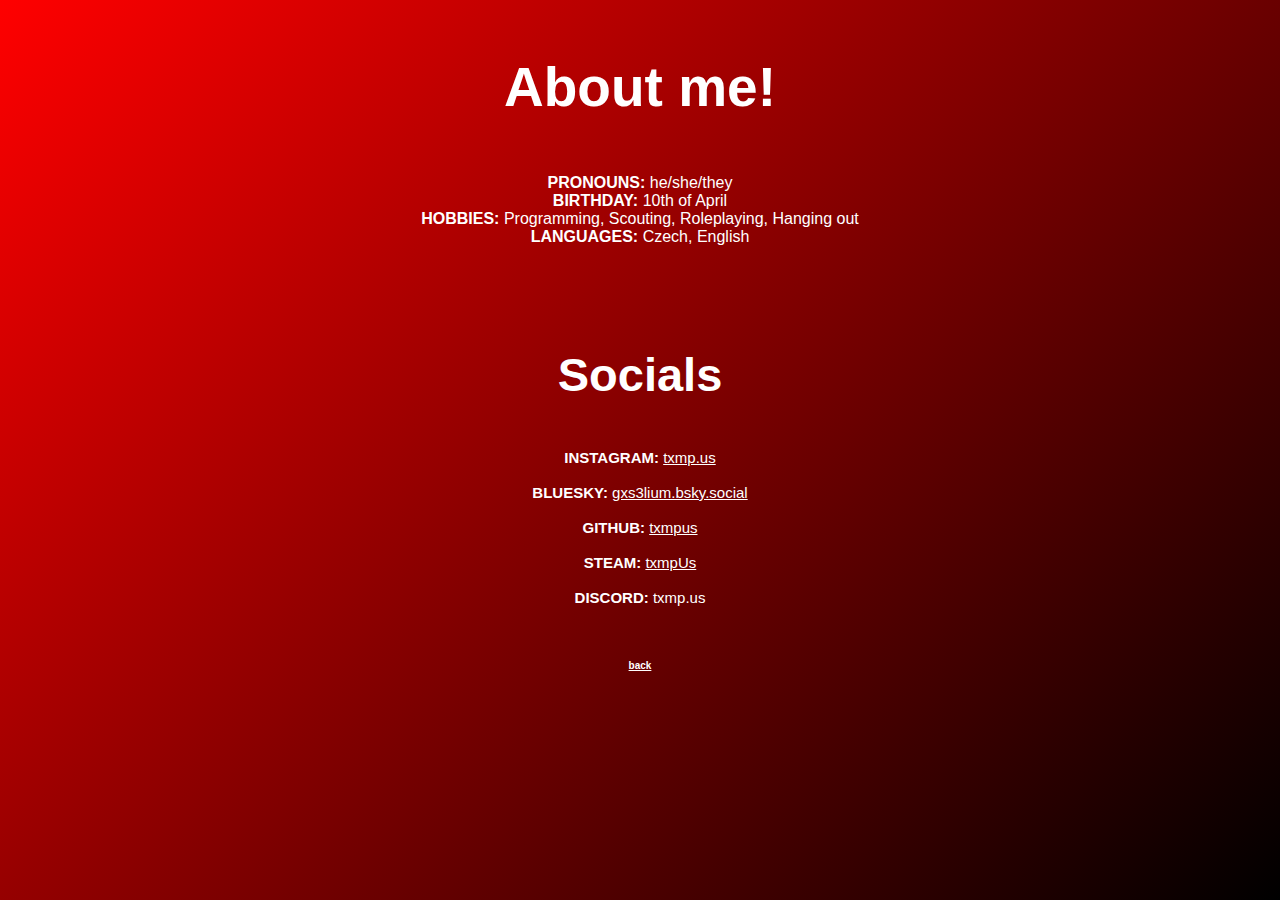
==== about.html @ 014c97c3 "Update about.html" ====
<!DOCTYPE html>
<html>
<head>
<meta name="viewport" content="width=device-width, initial-scale=1">
<style>

body {
   background: hsla(0, 100%, 50%, 1);
   background: linear-gradient(315deg, hsla(0, 100%, 50%, 1) 0%, hsla(0, 0%, 0%, 1) 100%);
   background: -moz-linear-gradient(315deg, hsla(0, 100%, 50%, 1) 0%, hsla(0, 0%, 0%, 1) 100%);
   background: -webkit-linear-gradient(315deg, hsla(0, 100%, 50%, 1) 0%, hsla(0, 0%, 0%, 1) 100%);
   filter: progid: DXImageTransform.Microsoft.gradient( startColorstr="#FF0000", endColorstr="#000000", GradientType=1 );
}

body, html {
  height: 100%;
  margin: 0;
  color: white;
  text-align: center;
  font-family: "Poppins", sans-serif;
  font-weight: 400;
  font-style: normal;
}
h1 {
  height: 100%;
  margin: 0;
  color: white;
  font-family: "Poppins", sans-serif;
  font-weight: 600;
  font-style: normal;
  font-size: 55px;
}

h3 {
  height: 100%;
  margin: 0;
  color: white;
  font-family: "Poppins", sans-serif;
  font-weight: 600;
  font-style: normal;
  font-size: 47px;
}

h5 {
  height: 100%;
  margin: 0;
  color: white;
  font-family: "Poppins", sans-serif;
  font-weight: 400;
  font-style: normal;
  font-size: 15px;
}

#back {
  height: 100%;
  margin: 0;
  color: white;
  font-family: "Poppins", sans-serif;
  font-weight: 600;
  font-style: normal;
  font-size: 10px;
}
  
#scrollbar {
  overflow-y: hidden;
}

a:link    {color: white}
a:visited    {color: white}
a:active    {color: white}

</style>
</head>
<body>
<div id="scrollbar">

<b><h1><p align="center">About me!</p></h1></b>
<p></p>
<b>PRONOUNS:</b> he/she/they <br>
<b>BIRTHDAY:</b> 10th of April <br>
<b>HOBBIES:</b> Programming, Scouting, Roleplaying, Hanging out <br>
<b>LANGUAGES:</b> Czech, English <br>
<br>
<br>
<br>
<b><h3><p align="center">Socials</p></h3></b>
<p></p>
<h5><b>INSTAGRAM: </b><a href="https://www.instagram.com/txmp.us/" target="_blank">txmp.us</a></h5> <br>
<h5><b>BLUESKY: </b><a href="https://bsky.app/profile/gxs3lium.bsky.social" target="_blank">gxs3lium.bsky.social</a></h5> <br>
<h5><b>GITHUB: </b><a href="https://github.com/txmpus" target="_blank">txmpus</a></h5> <br>
<h5><b>STEAM: </b><a href="https://steamcommunity.com/id/txmpUs/" target="_blank">txmpUs</a></h5> <br>
<h5><b>DISCORD: </b>txmp.us</h5> <br>
<br>
<br>
<div id="back">
<a href="https://txmpus.github.io/">back</a>
</div>


</div>
</body>
</html>
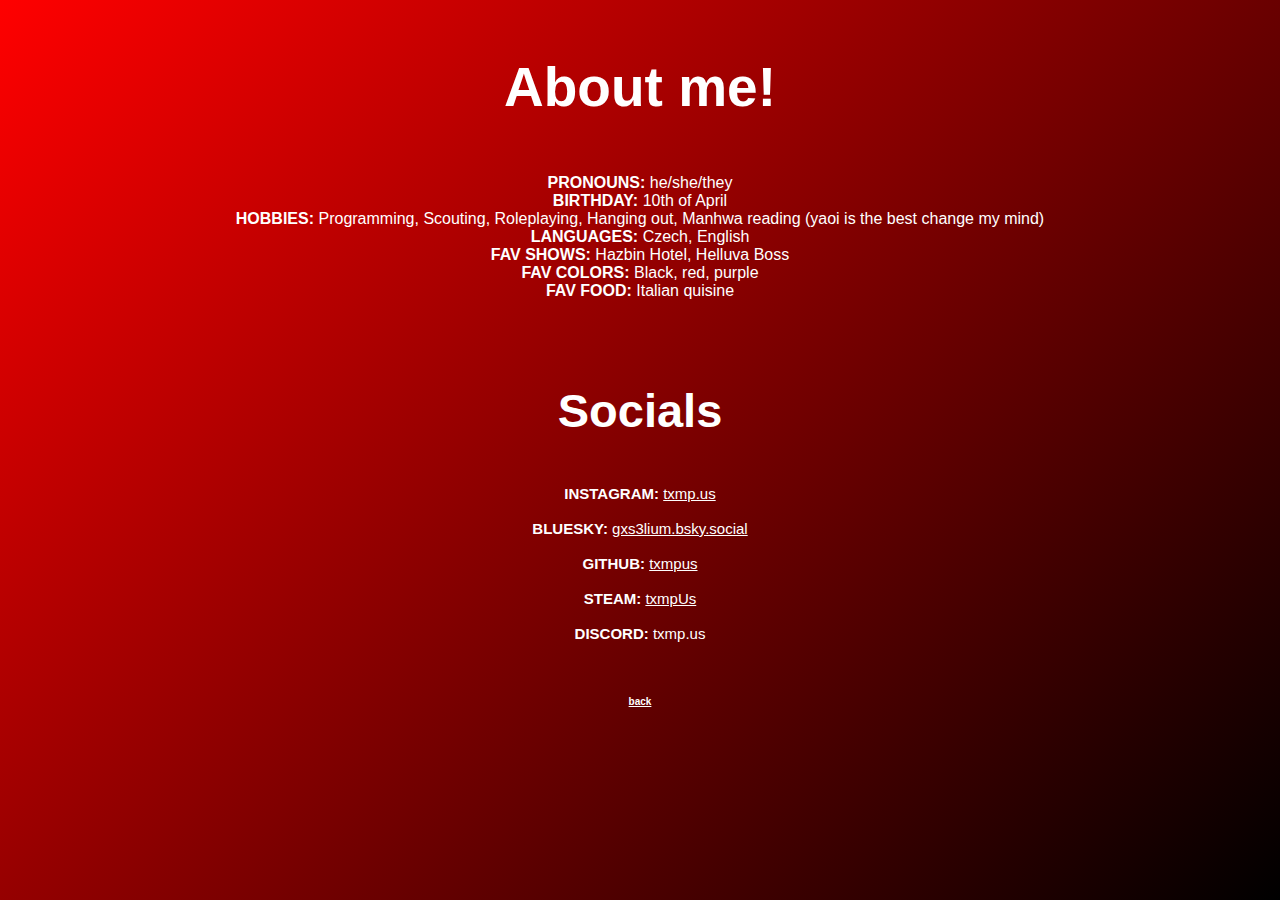
==== commit 49b0b9c8: "Update about.html" ====
--- a/about.html
+++ b/about.html
@@ -78,9 +78,11 @@
 <p></p>
 <b>PRONOUNS:</b> he/she/they <br>
 <b>BIRTHDAY:</b> 10th of April <br>
-<b>HOBBIES:</b> Programming, Scouting, Roleplaying, Hanging out <br>
+<b>HOBBIES:</b> Programming, Scouting, Roleplaying, Hanging out, Manhwa reading (yaoi is the best change my mind) <br>
 <b>LANGUAGES:</b> Czech, English <br>
-<br>
+<b>FAV SHOWS:</b> Hazbin Hotel, Helluva Boss <br>
+<b>FAV COLORS:</b> Black, red, purple <br>
+<b>FAV FOOD:</b> Italian quisine <br>
 <br>
 <br>
 <b><h3><p align="center">Socials</p></h3></b>
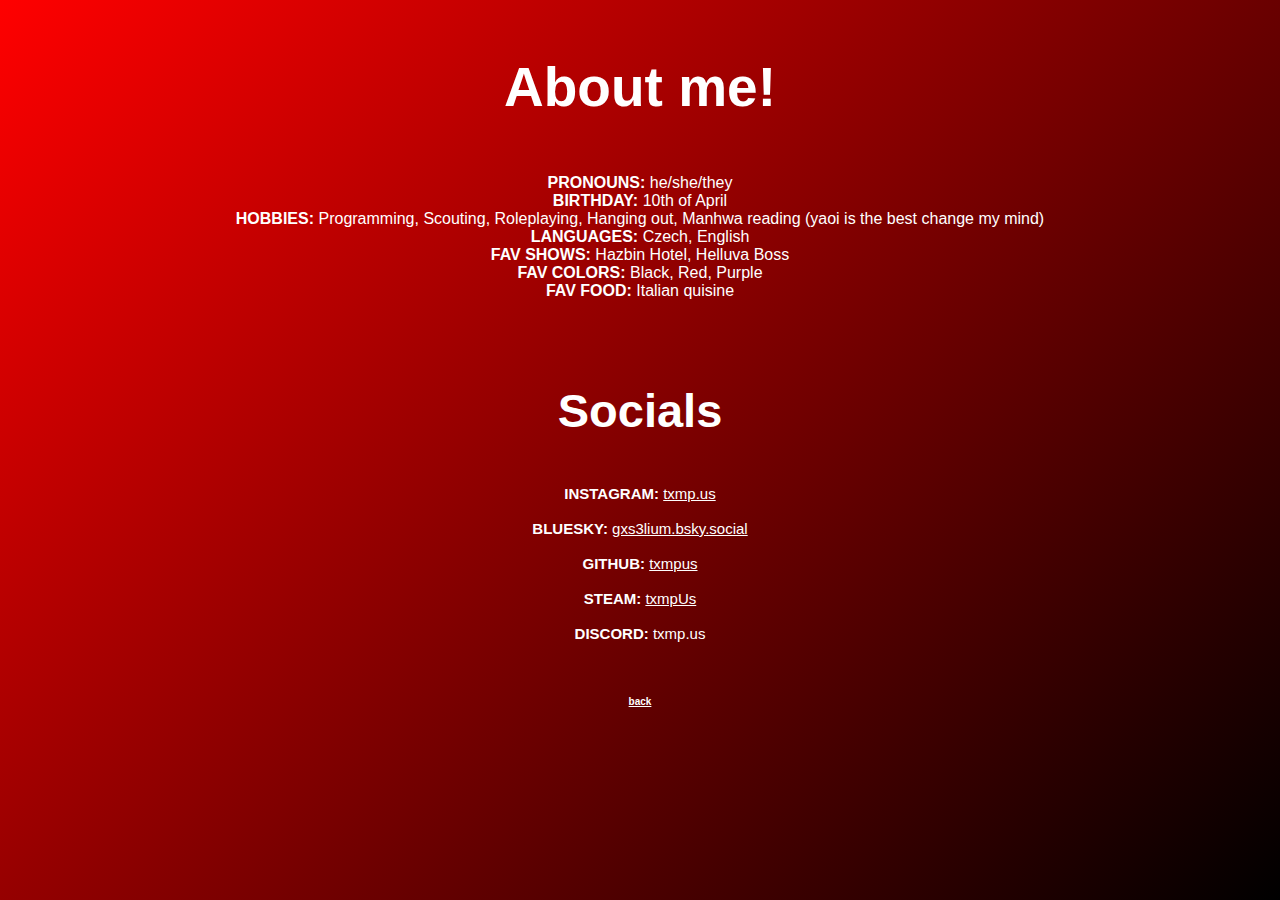
==== commit ebd29c4c: "Update about.html" ====
--- a/about.html
+++ b/about.html
@@ -81,7 +81,7 @@
 <b>HOBBIES:</b> Programming, Scouting, Roleplaying, Hanging out, Manhwa reading (yaoi is the best change my mind) <br>
 <b>LANGUAGES:</b> Czech, English <br>
 <b>FAV SHOWS:</b> Hazbin Hotel, Helluva Boss <br>
-<b>FAV COLORS:</b> Black, red, purple <br>
+<b>FAV COLORS:</b> Black, Red, Purple <br>
 <b>FAV FOOD:</b> Italian quisine <br>
 <br>
 <br>
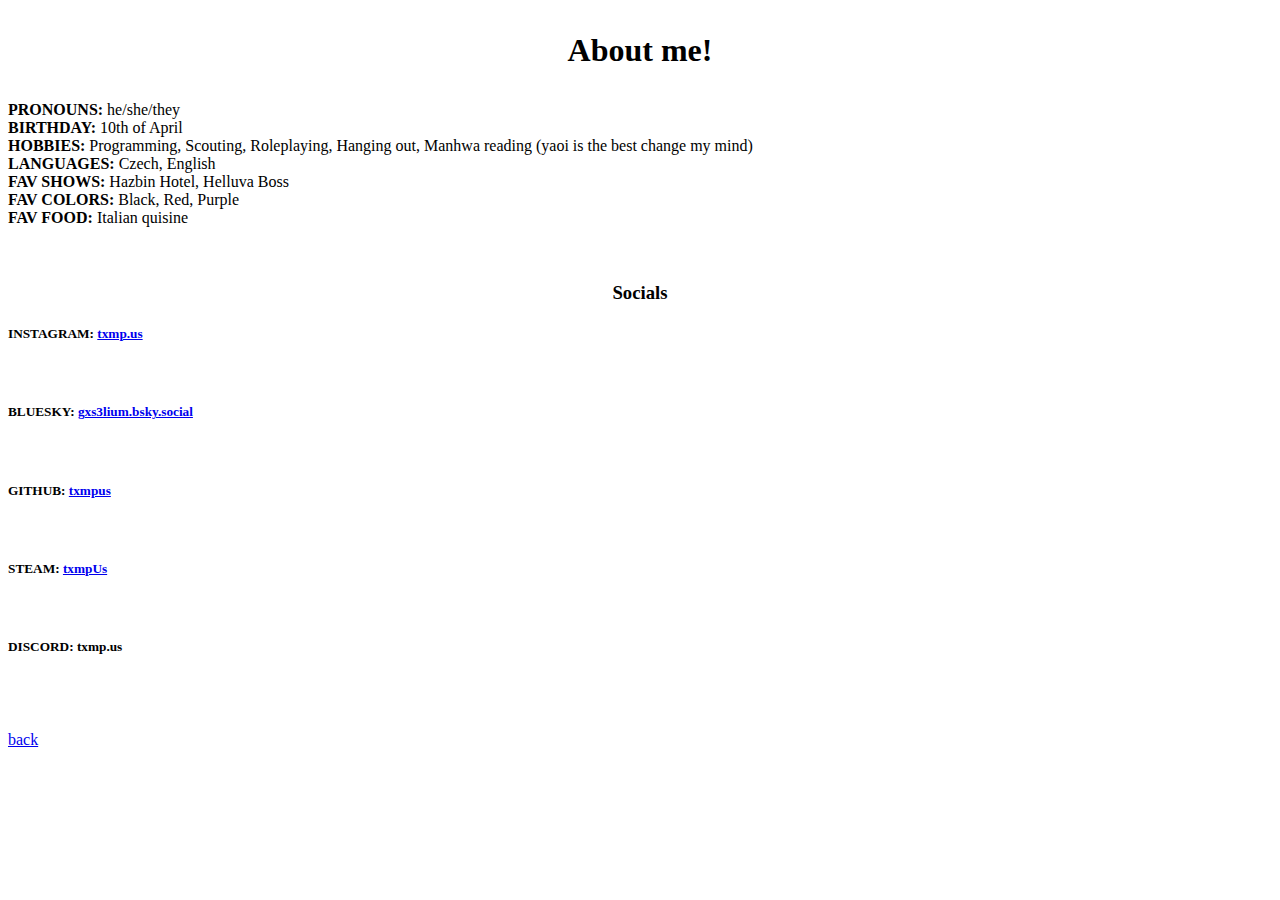
==== commit dace97f8: "Update about.html" ====
--- a/about.html
+++ b/about.html
@@ -2,74 +2,8 @@
 <html>
 <head>
 <meta name="viewport" content="width=device-width, initial-scale=1">
-<style>
+<link rel="stylesheet" href="about.css">
 
-body {
-   background: hsla(0, 100%, 50%, 1);
-   background: linear-gradient(315deg, hsla(0, 100%, 50%, 1) 0%, hsla(0, 0%, 0%, 1) 100%);
-   background: -moz-linear-gradient(315deg, hsla(0, 100%, 50%, 1) 0%, hsla(0, 0%, 0%, 1) 100%);
-   background: -webkit-linear-gradient(315deg, hsla(0, 100%, 50%, 1) 0%, hsla(0, 0%, 0%, 1) 100%);
-   filter: progid: DXImageTransform.Microsoft.gradient( startColorstr="#FF0000", endColorstr="#000000", GradientType=1 );
-}
-
-body, html {
-  height: 100%;
-  margin: 0;
-  color: white;
-  text-align: center;
-  font-family: "Poppins", sans-serif;
-  font-weight: 400;
-  font-style: normal;
-}
-h1 {
-  height: 100%;
-  margin: 0;
-  color: white;
-  font-family: "Poppins", sans-serif;
-  font-weight: 600;
-  font-style: normal;
-  font-size: 55px;
-}
-
-h3 {
-  height: 100%;
-  margin: 0;
-  color: white;
-  font-family: "Poppins", sans-serif;
-  font-weight: 600;
-  font-style: normal;
-  font-size: 47px;
-}
-
-h5 {
-  height: 100%;
-  margin: 0;
-  color: white;
-  font-family: "Poppins", sans-serif;
-  font-weight: 400;
-  font-style: normal;
-  font-size: 15px;
-}
-
-#back {
-  height: 100%;
-  margin: 0;
-  color: white;
-  font-family: "Poppins", sans-serif;
-  font-weight: 600;
-  font-style: normal;
-  font-size: 10px;
-}
-  
-#scrollbar {
-  overflow-y: hidden;
-}
-
-a:link    {color: white}
-a:visited    {color: white}
-a:active    {color: white}
-
-</style>
 </head>
 <body>
 <div id="scrollbar">
--- a/about.css
+++ b/about.css
@@ -0,0 +1 @@
+
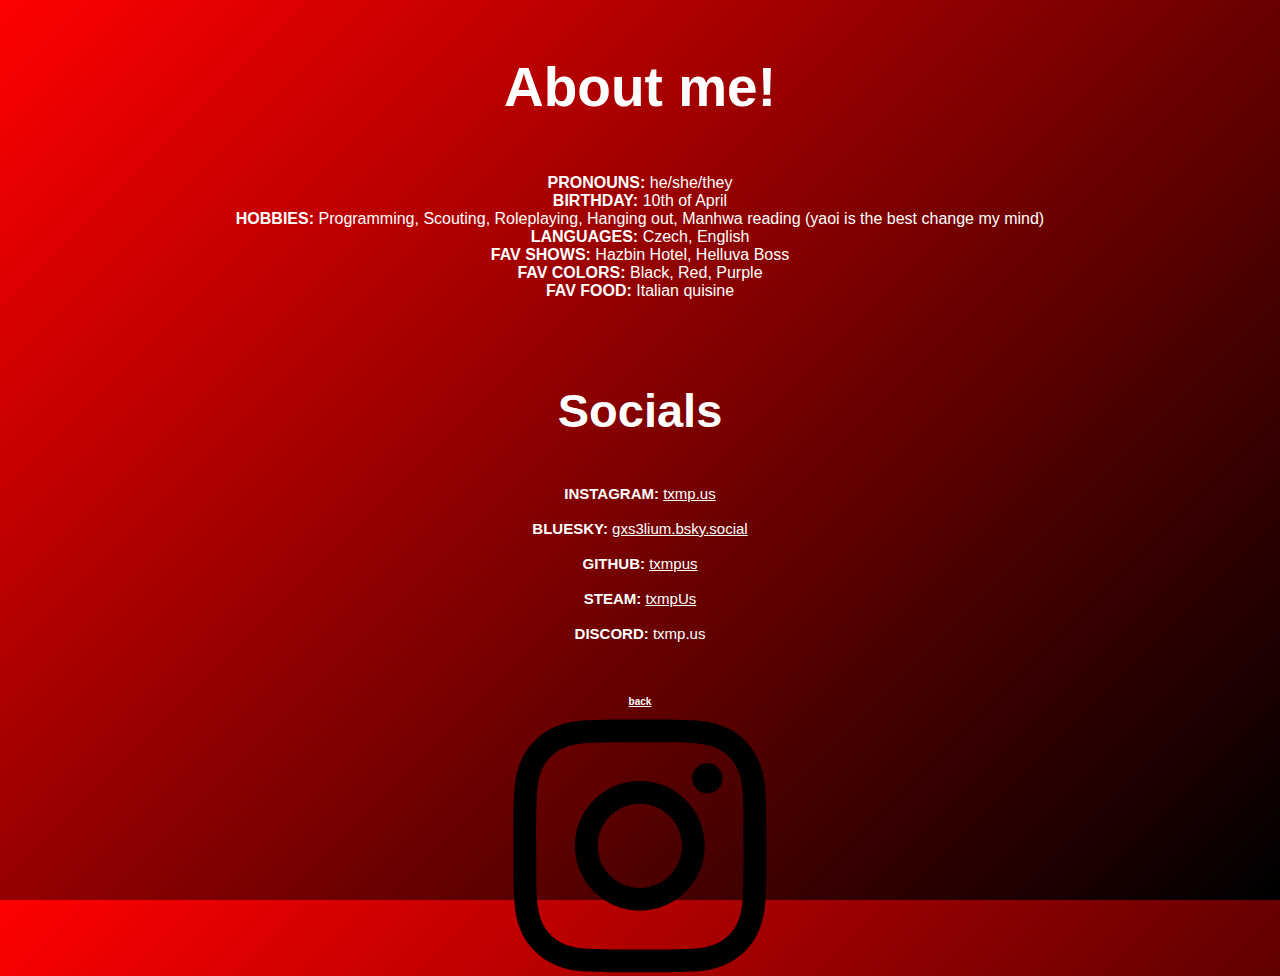
==== commit 2a713812: "Update about.html" ====
--- a/about.html
+++ b/about.html
@@ -30,6 +30,9 @@
 <br>
 <div id="back">
 <a href="https://txmpus.github.io/">back</a>
+<br>
+<br>
+<a href="https://www.instagram.com/txmp.us/" target="_blank"><img src="instagram.svg"></a>
 </div>
 
 
--- a/about.css
+++ b/about.css
@@ -1 +1,64 @@
+body {
+   background: hsla(0, 100%, 50%, 1);
+   background: linear-gradient(315deg, hsla(0, 100%, 50%, 1) 0%, hsla(0, 0%, 0%, 1) 100%);
+   background: -moz-linear-gradient(315deg, hsla(0, 100%, 50%, 1) 0%, hsla(0, 0%, 0%, 1) 100%);
+   background: -webkit-linear-gradient(315deg, hsla(0, 100%, 50%, 1) 0%, hsla(0, 0%, 0%, 1) 100%);
+   filter: progid: DXImageTransform.Microsoft.gradient( startColorstr="#FF0000", endColorstr="#000000", GradientType=1 );
+}
 
+body, html {
+  height: 100%;
+  margin: 0;
+  color: white;
+  text-align: center;
+  font-family: "Poppins", sans-serif;
+  font-weight: 400;
+  font-style: normal;
+}
+h1 {
+  height: 100%;
+  margin: 0;
+  color: white;
+  font-family: "Poppins", sans-serif;
+  font-weight: 600;
+  font-style: normal;
+  font-size: 55px;
+}
+
+h3 {
+  height: 100%;
+  margin: 0;
+  color: white;
+  font-family: "Poppins", sans-serif;
+  font-weight: 600;
+  font-style: normal;
+  font-size: 47px;
+}
+
+h5 {
+  height: 100%;
+  margin: 0;
+  color: white;
+  font-family: "Poppins", sans-serif;
+  font-weight: 400;
+  font-style: normal;
+  font-size: 15px;
+}
+
+#back {
+  height: 100%;
+  margin: 0;
+  color: white;
+  font-family: "Poppins", sans-serif;
+  font-weight: 600;
+  font-style: normal;
+  font-size: 10px;
+}
+  
+#scrollbar {
+  overflow-y: hidden;
+}
+
+a:link    {color: white}
+a:visited    {color: white}
+a:active    {color: white}
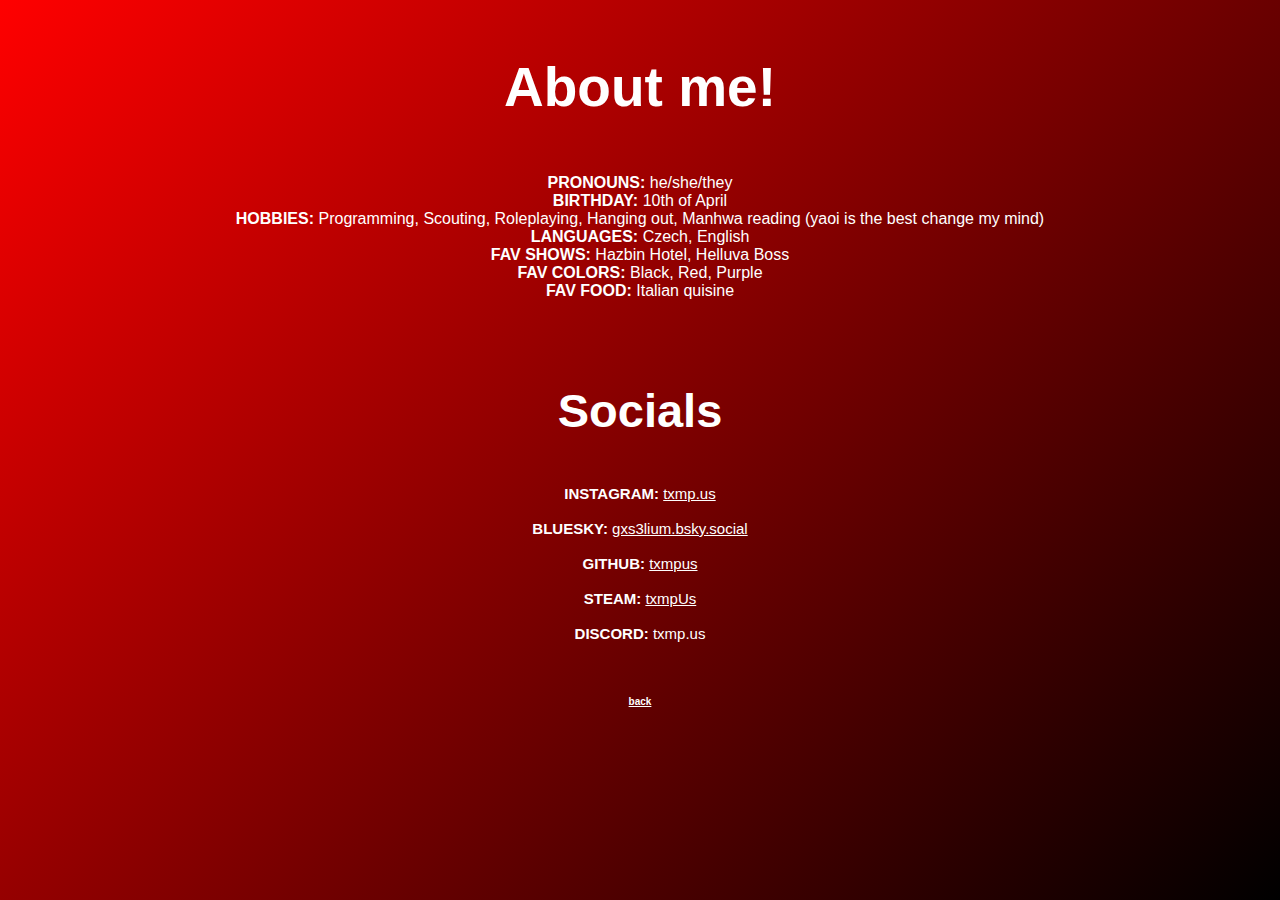
==== commit 580bb90a: "Update about.html" ====
--- a/about.html
+++ b/about.html
@@ -32,7 +32,7 @@
 <a href="https://txmpus.github.io/">back</a>
 <br>
 <br>
-<a href="https://www.instagram.com/txmp.us/" target="_blank"><img src="instagram.svg"></a>
+<a href="https://www.instagram.com/txmp.us/" target="_blank"><img src="instagram.svg" style="width:42px;height:42px;></a>
 </div>
 
 
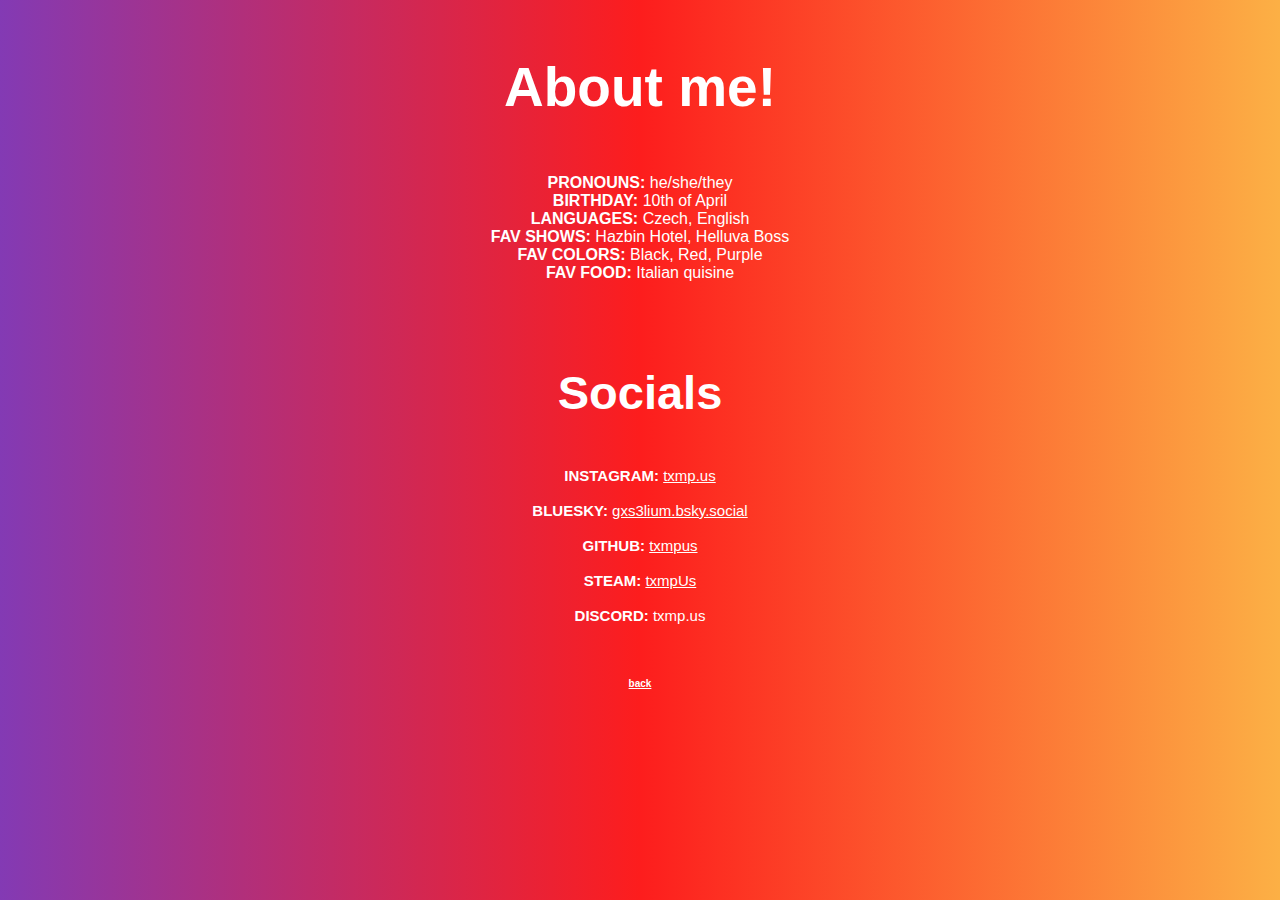
==== commit ac11fa05: "Update about.html" ====
--- a/about.html
+++ b/about.html
@@ -12,7 +12,6 @@
 <p></p>
 <b>PRONOUNS:</b> he/she/they <br>
 <b>BIRTHDAY:</b> 10th of April <br>
-<b>HOBBIES:</b> Programming, Scouting, Roleplaying, Hanging out, Manhwa reading (yaoi is the best change my mind) <br>
 <b>LANGUAGES:</b> Czech, English <br>
 <b>FAV SHOWS:</b> Hazbin Hotel, Helluva Boss <br>
 <b>FAV COLORS:</b> Black, Red, Purple <br>
--- a/about.css
+++ b/about.css
@@ -1,9 +1,9 @@
 body {
-   background: hsla(0, 100%, 50%, 1);
-   background: linear-gradient(315deg, hsla(0, 100%, 50%, 1) 0%, hsla(0, 0%, 0%, 1) 100%);
-   background: -moz-linear-gradient(315deg, hsla(0, 100%, 50%, 1) 0%, hsla(0, 0%, 0%, 1) 100%);
-   background: -webkit-linear-gradient(315deg, hsla(0, 100%, 50%, 1) 0%, hsla(0, 0%, 0%, 1) 100%);
-   filter: progid: DXImageTransform.Microsoft.gradient( startColorstr="#FF0000", endColorstr="#000000", GradientType=1 );
+   background: rgb(131,58,180);
+   background: -moz-linear-gradient(90deg, rgba(131,58,180,1) 0%, rgba(253,29,29,1) 50%, rgba(252,176,69,1) 100%);
+   background: -webkit-linear-gradient(90deg, rgba(131,58,180,1) 0%, rgba(253,29,29,1) 50%, rgba(252,176,69,1) 100%);
+   background: linear-gradient(90deg, rgba(131,58,180,1) 0%, rgba(253,29,29,1) 50%, rgba(252,176,69,1) 100%);
+   filter: progid:DXImageTransform.Microsoft.gradient(startColorstr="#833ab4",endColorstr="#fcb045",GradientType=1); 
 }
 
 body, html {
